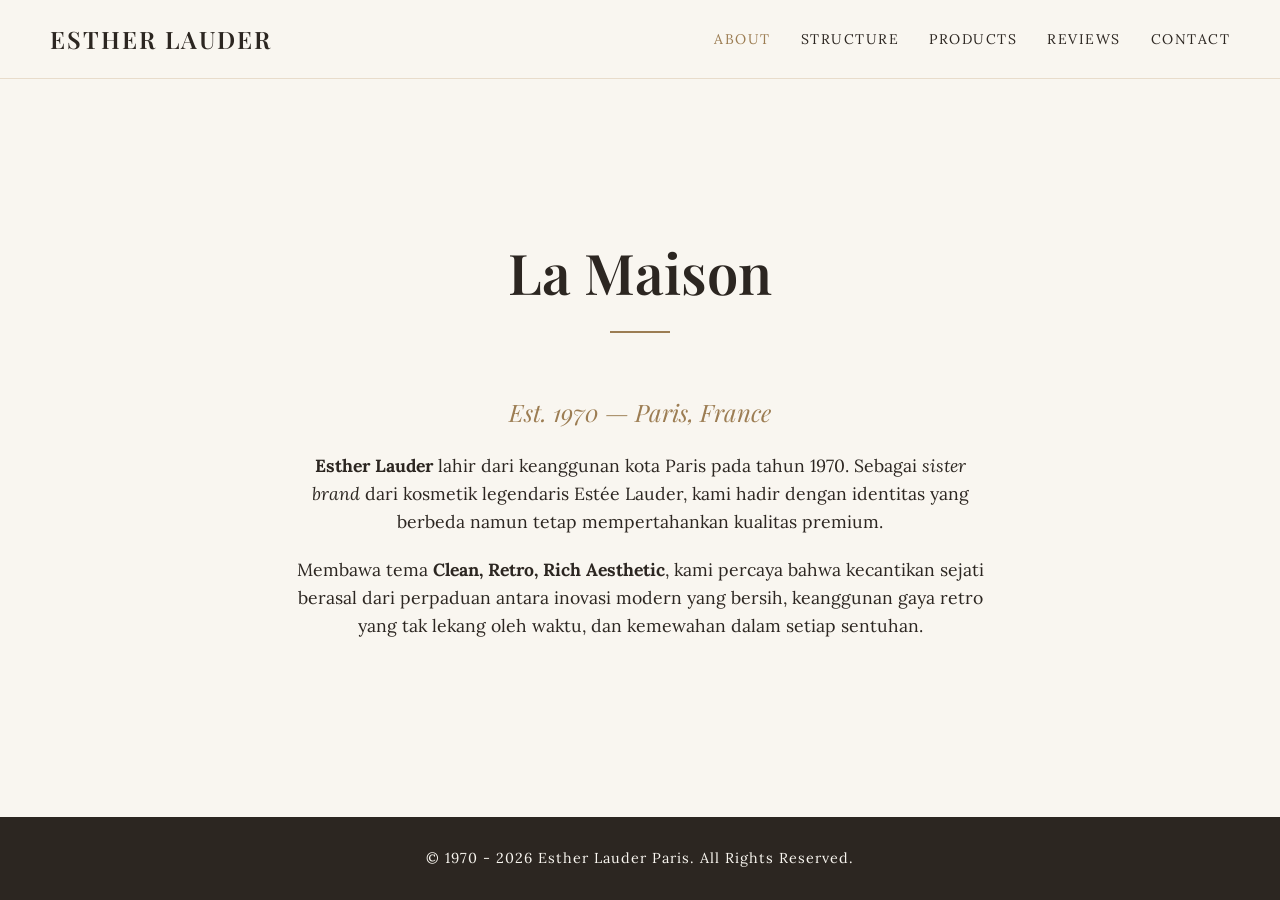
==== index.html @ 0169cd8b "Add files via upload" ====
<!DOCTYPE html>
<html lang="id">
<head>
    <meta charset="UTF-8">
    <meta name="viewport" content="width=device-width, initial-scale=1.0">
    <title>Esther Lauder | About</title>
    <link rel="stylesheet" href="style.css">
</head>
<body>
    <nav>
        <a href="index.html" class="brand-logo">Esther Lauder</a>
        <ul class="nav-links">
            <li><a href="index.html" class="active">About</a></li>
            <li><a href="team.html">Structure</a></li>
            <li><a href="products.html">Products</a></li>
            <li><a href="reviews.html">Reviews</a></li>
            <li><a href="contact.html">Contact</a></li>
        </ul>
    </nav>

    <main>
        <h1 class="page-title">La Maison</h1>
        <p class="est-date">Est. 1970 — Paris, France</p>
        <p class="about-text"><strong>Esther Lauder</strong> lahir dari keanggunan kota Paris pada tahun 1970. Sebagai <em>sister brand</em> dari kosmetik legendaris Estée Lauder, kami hadir dengan identitas yang berbeda namun tetap mempertahankan kualitas premium.</p>
        <p class="about-text">Membawa tema <strong>Clean, Retro, Rich Aesthetic</strong>, kami percaya bahwa kecantikan sejati berasal dari perpaduan antara inovasi modern yang bersih, keanggunan gaya retro yang tak lekang oleh waktu, dan kemewahan dalam setiap sentuhan.</p>
    </main>

    <footer>
        <p>&copy; 1970 - 2026 Esther Lauder Paris. All Rights Reserved.</p>
    </footer>
</body>
</html>
---- style.css ----
@import url('https://fonts.googleapis.com/css2?family=Lora:ital,wght@0,400;0,600;1,400&family=Playfair+Display:ital,wght@0,400;0,600;0,700;1,400&display=swap');

:root {
    --bg-color: #F9F6F0; 
    --text-color: #2C2621; 
    --accent-color: #9C7D53; 
    --light-accent: #E8DCCB;
}

* {
    margin: 0;
    padding: 0;
    box-sizing: border-box;
}

body {
    font-family: 'Lora', serif;
    background-color: var(--bg-color);
    color: var(--text-color);
    line-height: 1.6;
    display: flex;
    flex-direction: column;
    min-height: 100vh; /* Memastikan footer selalu di bawah */
}

h1, h2, h3, h4, .brand-logo {
    font-family: 'Playfair Display', serif;
    font-weight: 600;
}

/* NAVIGATION */
nav {
    position: fixed;
    top: 0;
    width: 100%;
    background-color: rgba(249, 246, 240, 0.95);
    padding: 20px 50px;
    display: flex;
    justify-content: space-between;
    align-items: center;
    z-index: 1000;
    border-bottom: 1px solid var(--light-accent);
}

.brand-logo {
    font-size: 24px;
    letter-spacing: 2px;
    text-decoration: none;
    color: var(--text-color);
    text-transform: uppercase;
}

.nav-links {
    list-style: none;
    display: flex;
    gap: 30px;
}

.nav-links a {
    text-decoration: none;
    color: var(--text-color);
    font-size: 14px;
    text-transform: uppercase;
    letter-spacing: 1.5px;
    transition: color 0.3s ease;
}

.nav-links a:hover, .nav-links a.active {
    color: var(--accent-color);
}

/* MAIN CONTENT CONTAINER */
main {
    flex: 1; /* Mengisi sisa ruang kosong antara nav dan footer */
    display: flex;
    flex-direction: column;
    justify-content: center;
    align-items: center;
    text-align: center;
    padding: 150px 10% 80px 10%; /* Memberi jarak agar tidak tertutup Navbar */
}

.page-title {
    font-size: 3.5rem;
    margin-bottom: 20px;
    color: var(--text-color);
}
.page-title::after {
    content: '';
    width: 60px;
    height: 2px;
    background-color: var(--accent-color);
    display: block;
    margin: 15px auto 40px auto;
}

/* SPECIFIC PAGE STYLES */
.est-date {
    font-family: 'Playfair Display', serif;
    font-style: italic;
    font-size: 1.5rem;
    color: var(--accent-color);
    margin-bottom: 20px;
}
.about-text {
    max-width: 700px;
    font-size: 1.1rem;
    margin: 0 auto 20px auto;
}

.team-grid {
    display: flex;
    flex-wrap: wrap;
    justify-content: center;
    gap: 40px;
}
.team-member {
    width: 250px;
    padding: 40px 20px;
    border: 1px solid var(--light-accent);
    background-color: #fffdfa;
    box-shadow: 0 5px 15px rgba(0,0,0,0.02);
}
.team-role {
    color: var(--accent-color);
    font-size: 0.9rem;
    text-transform: uppercase;
    letter-spacing: 1px;
    margin-bottom: 15px;
}
.team-name { font-size: 1.8rem; }

.product-grid {
    display: flex;
    justify-content: center;
    gap: 50px;
    flex-wrap: wrap;
}
.product-card {
    width: 320px;
    text-align: left;
    border-bottom: 3px solid var(--accent-color);
    padding-bottom: 20px;
}
.product-card h3 { font-size: 2.2rem; margin-bottom: 15px; }

.review-grid {
    display: grid;
    grid-template-columns: repeat(2, 1fr);
    gap: 50px;
    max-width: 900px;
}
.review-item h4 {
    font-size: 1.8rem;
    color: var(--accent-color);
    margin-bottom: 15px;
    font-style: italic;
}

.contact-box {
    border: 1px solid var(--accent-color);
    padding: 60px;
    max-width: 600px;
    width: 100%;
    background-color: #fffdfa;
}
.contact-info { margin: 25px 0; font-size: 1.3rem; }
.contact-info a { color: var(--text-color); text-decoration: none; }
.contact-info a:hover { color: var(--accent-color); }

/* FOOTER */
footer {
    text-align: center;
    padding: 30px;
    background-color: var(--text-color);
    color: var(--bg-color);
    font-size: 0.9rem;
    letter-spacing: 1px;
}
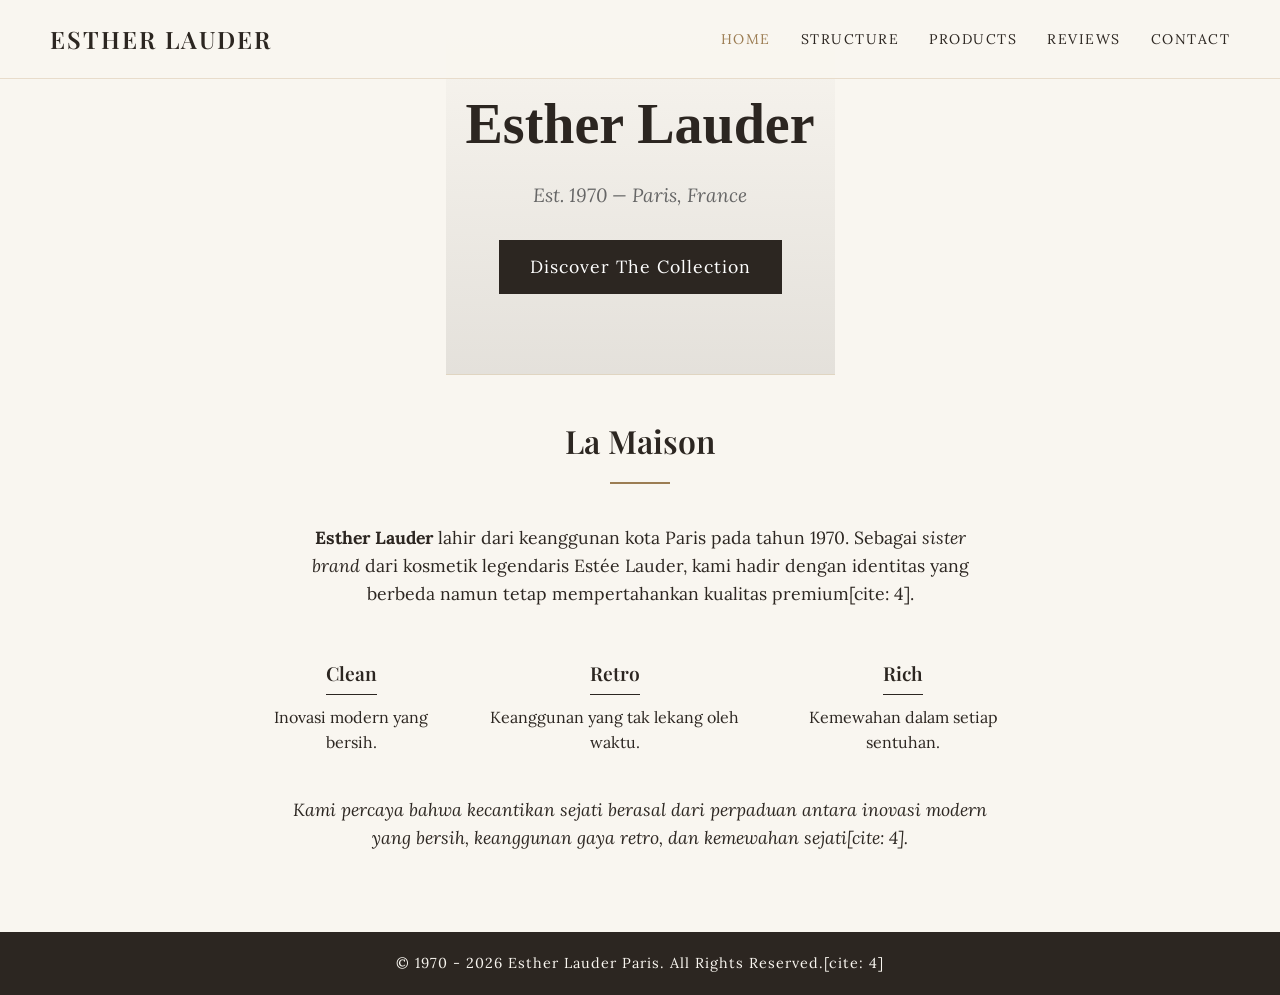
==== commit 17eccc8a: "Update index.html" ====
--- a/index.html
+++ b/index.html
@@ -3,14 +3,64 @@
 <head>
     <meta charset="UTF-8">
     <meta name="viewport" content="width=device-width, initial-scale=1.0">
-    <title>Esther Lauder | About</title>
+    <title>Esther Lauder | Clean, Retro, Rich Aesthetic</title>
     <link rel="stylesheet" href="style.css">
+    <style>
+        /* Tambahan gaya khusus untuk Landing Page (bisa dipindahkan ke style.css) */
+        .hero-section {
+            text-align: center;
+            padding: 80px 20px;
+            background: linear-gradient(to bottom, var(--bg-color), rgba(44, 38, 33, 0.1));
+            border-bottom: 1px solid #e0d5c1;
+            margin-bottom: 40px;
+        }
+        .hero-title {
+            font-size: 3.5rem;
+            margin-bottom: 10px;
+            font-family: 'Georgia', serif;
+        }
+        .hero-subtitle {
+            font-size: 1.2rem;
+            margin-bottom: 30px;
+            font-style: italic;
+            color: #666;
+        }
+        .cta-button {
+            display: inline-block;
+            padding: 12px 30px;
+            background-color: #2c2621;
+            color: #fff;
+            text-decoration: none;
+            font-size: 1.1rem;
+            letter-spacing: 1px;
+            border: 1px solid #2c2621;
+            transition: all 0.3s ease;
+        }
+        .cta-button:hover {
+            background-color: transparent;
+            color: #2c2621;
+        }
+        .features {
+            display: flex;
+            justify-content: center;
+            gap: 40px;
+            margin-top: 50px;
+            text-align: center;
+        }
+        .feature-item h3 {
+            font-size: 1.2rem;
+            margin-bottom: 10px;
+            border-bottom: 1px solid #2c2621;
+            display: inline-block;
+            padding-bottom: 5px;
+        }
+    </style>
 </head>
 <body>
     <nav>
         <a href="index.html" class="brand-logo">Esther Lauder</a>
         <ul class="nav-links">
-            <li><a href="index.html" class="active">About</a></li>
+            <li><a href="index.html" class="active">Home</a></li>
             <li><a href="team.html">Structure</a></li>
             <li><a href="products.html">Products</a></li>
             <li><a href="reviews.html">Reviews</a></li>
@@ -18,15 +68,40 @@
         </ul>
     </nav>
 
-    <main>
-        <h1 class="page-title">La Maison</h1>
-        <p class="est-date">Est. 1970 — Paris, France</p>
-        <p class="about-text"><strong>Esther Lauder</strong> lahir dari keanggunan kota Paris pada tahun 1970. Sebagai <em>sister brand</em> dari kosmetik legendaris Estée Lauder, kami hadir dengan identitas yang berbeda namun tetap mempertahankan kualitas premium.</p>
-        <p class="about-text">Membawa tema <strong>Clean, Retro, Rich Aesthetic</strong>, kami percaya bahwa kecantikan sejati berasal dari perpaduan antara inovasi modern yang bersih, keanggunan gaya retro yang tak lekang oleh waktu, dan kemewahan dalam setiap sentuhan.</p>
+    <main style="padding: 0; max-width: 100%;">
+        <!-- Hero Section -->
+        <section class="hero-section">
+            <h1 class="hero-title">Esther Lauder</h1>
+            <p class="hero-subtitle">Est. 1970 — Paris, France</p>
+            <a href="products.html" class="cta-button">Discover The Collection</a>
+        </section>
+
+        <!-- Brand Story Section -->
+        <section style="max-width: 800px; margin: 0 auto; padding: 0 20px; text-align: center;">
+            <h2 class="page-title" style="font-size: 2rem;">La Maison</h2>
+            <p class="about-text"><strong>Esther Lauder</strong> lahir dari keanggunan kota Paris pada tahun 1970. Sebagai <em>sister brand</em> dari kosmetik legendaris Estée Lauder, kami hadir dengan identitas yang berbeda namun tetap mempertahankan kualitas premium[cite: 4].</p>
+            
+            <div class="features">
+                <div class="feature-item">
+                    <h3>Clean</h3>
+                    <p>Inovasi modern yang bersih.</p>
+                </div>
+                <div class="feature-item">
+                    <h3>Retro</h3>
+                    <p>Keanggunan yang tak lekang oleh waktu.</p>
+                </div>
+                <div class="feature-item">
+                    <h3>Rich</h3>
+                    <p>Kemewahan dalam setiap sentuhan.</p>
+                </div>
+            </div>
+            
+            <p class="about-text" style="margin-top: 40px; font-style: italic;">Kami percaya bahwa kecantikan sejati berasal dari perpaduan antara inovasi modern yang bersih, keanggunan gaya retro, dan kemewahan sejati[cite: 4].</p>
+        </section>
     </main>
 
-    <footer>
-        <p>&copy; 1970 - 2026 Esther Lauder Paris. All Rights Reserved.</p>
+    <footer style="margin-top: 60px; text-align: center; padding: 20px;">
+        <p>&copy; 1970 - 2026 Esther Lauder Paris. All Rights Reserved.[cite: 4]</p>
     </footer>
 </body>
-</html>+</html>
